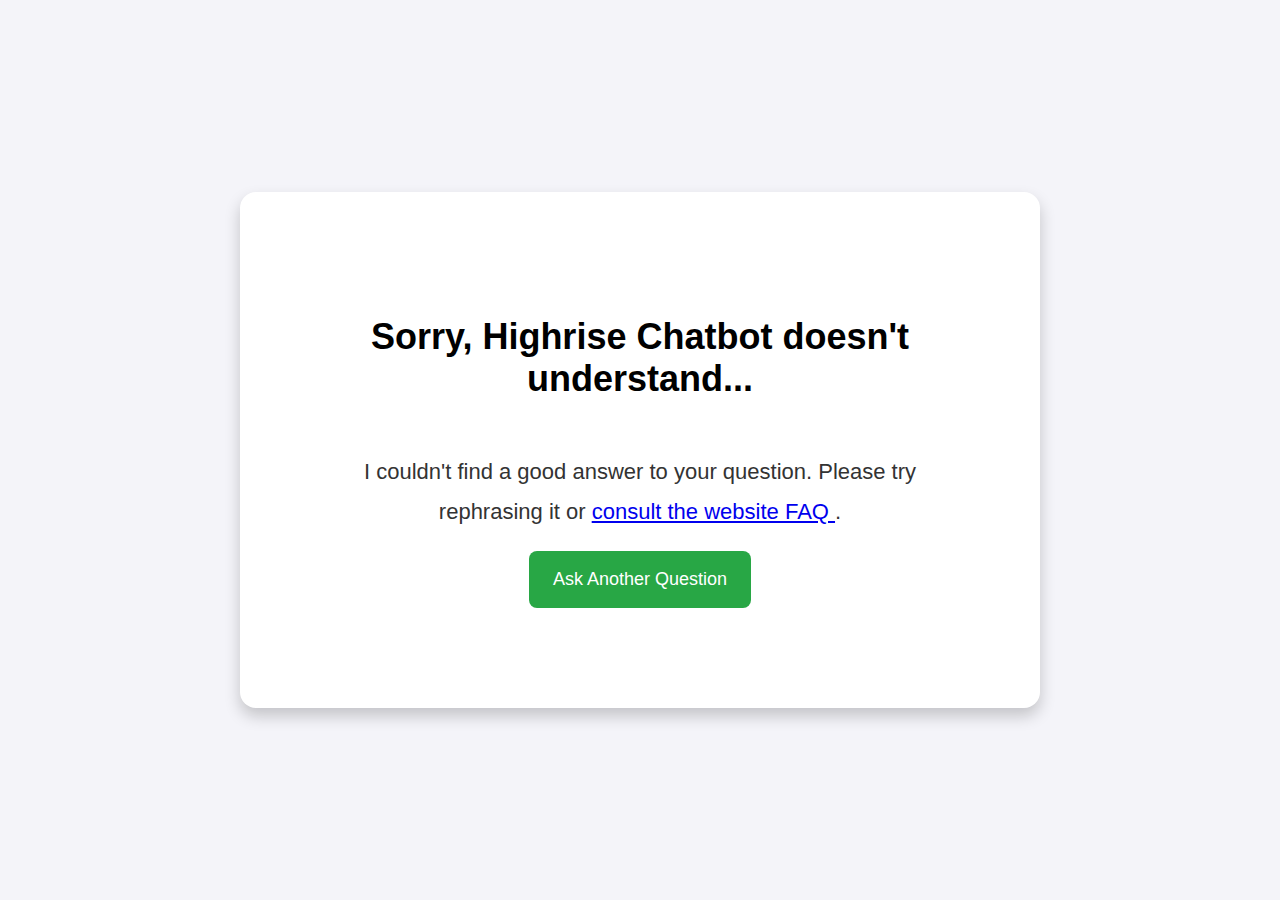
==== templates/couldnot.html @ d3880989 "finished model and basic page" ====
<!DOCTYPE html>
<html lang="en">
<head>
    <meta charset="UTF-8">
    <meta name="viewport" content="width=device-width, initial-scale=1.0">
    <title>FAQ Bot - Could Not Understand</title>
    <link rel="stylesheet" href="/static/styles.css">
</head>
<body>
    <div class="error-container">
        <h1>Sorry, Highrise Chatbot doesn't understand...</h1>
        <p>
            I couldn't find a good answer to your question. Please try rephrasing it or 
            <a href="https://support.highrise.game/en/" target="_blank" rel="noopener noreferrer">
                consult the website FAQ
            </a>.
        </p>
        <a href="/" class="back-button">Ask Another Question</a>
    </div>
</body>
</html>
---- static/styles.css ----
/* General body styling */
body {
    font-family: Arial, sans-serif;
    background-color: #f4f4f9;
    margin: 0;
    padding: 0;
    display: flex;
    justify-content: center;
    align-items: center;
    min-height: 100vh;
}

/* General container styling */
.container, .response-container, .error-container {
    background: white;
    padding: 100px;
    border-radius: 16px;
    box-shadow: 0 8px 16px rgba(0, 0, 0, 0.2);
    text-align: center;
    width: 100%;
    max-width: 600px;
    margin: 40px auto;
}

/* Index-specific container */
.container {
    display: flex;
    flex-direction: column;
    justify-content: center;
    align-items: center;
}

/* Response-specific container */
.response-container {
    display: flex;
    flex-direction: column;
    justify-content: space-between;
    align-items: center;
}

/* Error-specific container */
.error-container {
    display: flex;
    flex-direction: column;
    justify-content: center;
    align-items: center;
}

/* Header styling */
h1 {
    font-size: 36px;
    margin-bottom: 30px;
}

/* Label and paragraph text */
label, p, .question, .answer {
    font-size: 22px;
    line-height: 1.8;
    color: #333;
    margin-bottom: 20px;
}

label {
    font-weight: bold;
}

/* Text-specific adjustments for response page */
.question strong, .answer strong {
    font-weight: bold;
    color: #000;
}

/* Input field styling */
input {
    width: 100%;
    padding: 18px;
    font-size: 18px;
    border: 1px solid #ddd;
    border-radius: 8px;
    margin-bottom: 30px;
}

input:focus {
    border-color: #007bff;
    outline: none;
}

/* Buttons */
button, .feedback-button, .back-button {
    padding: 18px 24px;
    border: none;
    border-radius: 8px;
    font-size: 18px;
    cursor: pointer;
    transition: background-color 0.3s ease;
}

button:hover, .feedback-button:hover, .back-button:hover {
    background-color: #0056b3;
}

.feedback-button {
    background-color: #007bff;
    color: white;
}

.back-button {
    background-color: #28a745;
    color: white;
    text-decoration: none;
}

.back-button:hover {
    background-color: #218838;
}

/* Source link styling */
.source {
    margin: 20px 0;
    font-size: 18px;
    color: #444;
}

.source a {
    color: #007bff;
    text-decoration: none;
    font-weight: bold;
    transition: color 0.3s ease;
}

.source a:hover {
    color: #0056b3;
}

/* Responsive styles */
@media (max-width: 768px) {
    .container, .response-container, .error-container {
        padding: 30px;
    }

    h1 {
        font-size: 28px;
    }

    label, p, .question, .answer {
        font-size: 20px;
    }

    input {
        padding: 16px;
        font-size: 16px;
    }

    button, .feedback-button, .back-button {
        padding: 16px 20px;
        font-size: 16px;
    }
}

@media (max-width: 480px) {
    .container, .response-container, .error-container {
        padding: 20px;
    }

    h1 {
        font-size: 24px;
    }

    label, p, .question, .answer {
        font-size: 18px;
    }

    input {
        padding: 14px;
        font-size: 14px;
    }

    button, .feedback-button, .back-button {
        padding: 14px 18px;
        font-size: 14px;
    }
}
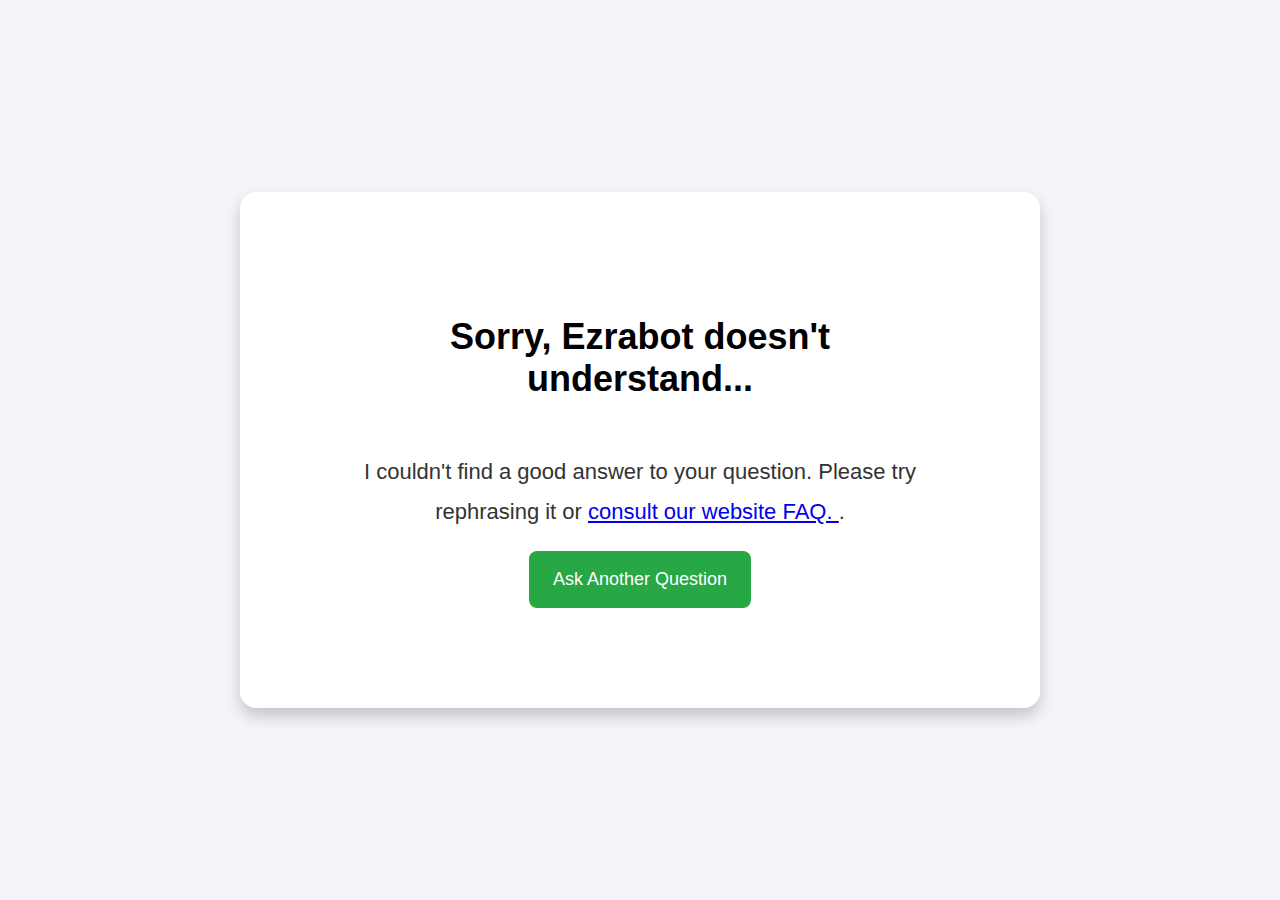
==== commit 51330c4d: "some html changes" ====
--- a/templates/couldnot.html
+++ b/templates/couldnot.html
@@ -3,16 +3,16 @@
 <head>
     <meta charset="UTF-8">
     <meta name="viewport" content="width=device-width, initial-scale=1.0">
-    <title>FAQ Bot - Could Not Understand</title>
+    <title>Ezrabot - Could Not Understand</title>
     <link rel="stylesheet" href="/static/styles.css">
 </head>
 <body>
     <div class="error-container">
-        <h1>Sorry, Highrise Chatbot doesn't understand...</h1>
+        <h1>Sorry, Ezrabot doesn't understand...</h1>
         <p>
             I couldn't find a good answer to your question. Please try rephrasing it or 
-            <a href="https://support.highrise.game/en/" target="_blank" rel="noopener noreferrer">
-                consult the website FAQ
+            <a href="https://faq.enrollment.cornell.edu/kb/" target="_blank" rel="noopener noreferrer">
+                consult our website FAQ.
             </a>.
         </p>
         <a href="/" class="back-button">Ask Another Question</a>
